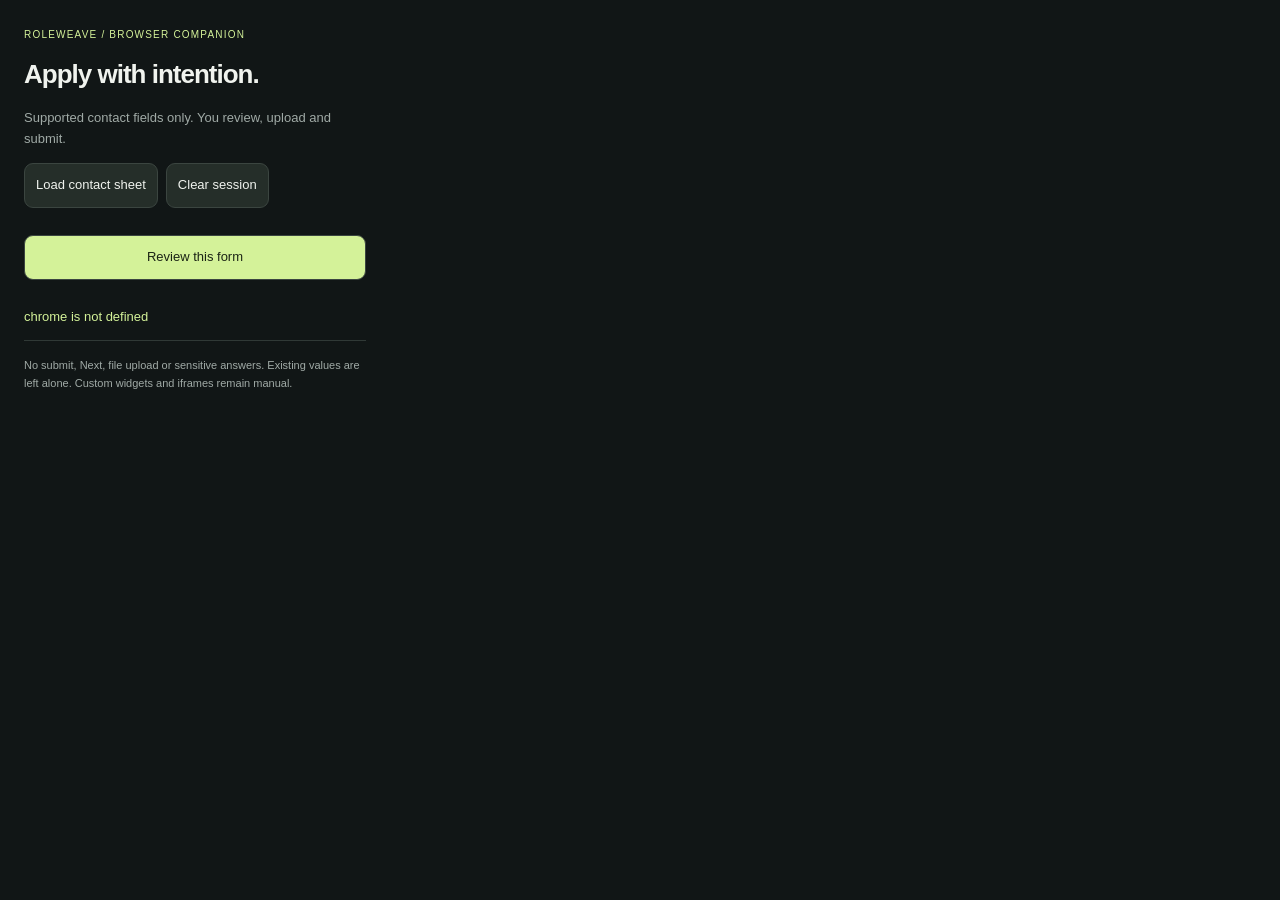
==== browser-helper/popup.html @ d4b16016 "Deliver browser application workspace with reviewed form filling" ====
<!doctype html><html lang="en"><head><meta charset="utf-8"><title>RoleWeave helper</title><link rel="stylesheet" href="popup.css"><script src="popup.js" defer></script></head><body><header><small>ROLEWEAVE / BROWSER COMPANION</small><h1>Apply with intention.</h1><p>Supported contact fields only. You review, upload and submit.</p></header><div class="actions"><button id="load">Load contact sheet</button><button id="clear">Clear session</button></div><p id="profile-status"></p><button id="scan">Review this form</button><section id="preview" hidden><h2>Review destination</h2><p id="destination"></p><div id="fields"></div><label><input type="checkbox" id="consent">I approve sending these selected contact values to this site. Its scripts may process them immediately.</label><button id="fill">Fill checked fields</button></section><p id="status" role="status"></p><footer>No submit, Next, file upload or sensitive answers. Existing values are left alone. Custom widgets and iframes remain manual.</footer></body></html>
---- browser-helper/popup.css ----
*{box-sizing:border-box}body{width:390px;margin:0;padding:24px;background:#111616;color:#f0f3ee;font:13px/1.6 'Segoe UI',sans-serif}small{color:#d4f299;letter-spacing:.12em;font-size:10px}h1{font-size:26px;letter-spacing:-1px;margin:9px 0}h2{font-size:16px}p,footer{color:#a0aaa6;overflow-wrap:anywhere}button{border:1px solid #3b4540;background:#252e29;color:#f0f3ee;border-radius:9px;padding:11px;cursor:pointer;font:inherit}button:hover{border-color:#d4f299}#scan,#fill{width:100%;background:#d4f299;color:#1b2415;margin:14px 0}button:disabled{opacity:.5;cursor:wait}.actions{display:flex;gap:8px}label{display:block;padding:10px 0}input{accent-color:#d4f299}#fields label{border-bottom:1px solid #303936}#fields strong,#fields small{display:block;padding-left:24px;overflow-wrap:anywhere}#fields small{letter-spacing:normal;color:#bec9c0;font-size:12px}#status{color:#d4f299}footer{font-size:11px;border-top:1px solid #303936;padding-top:16px}
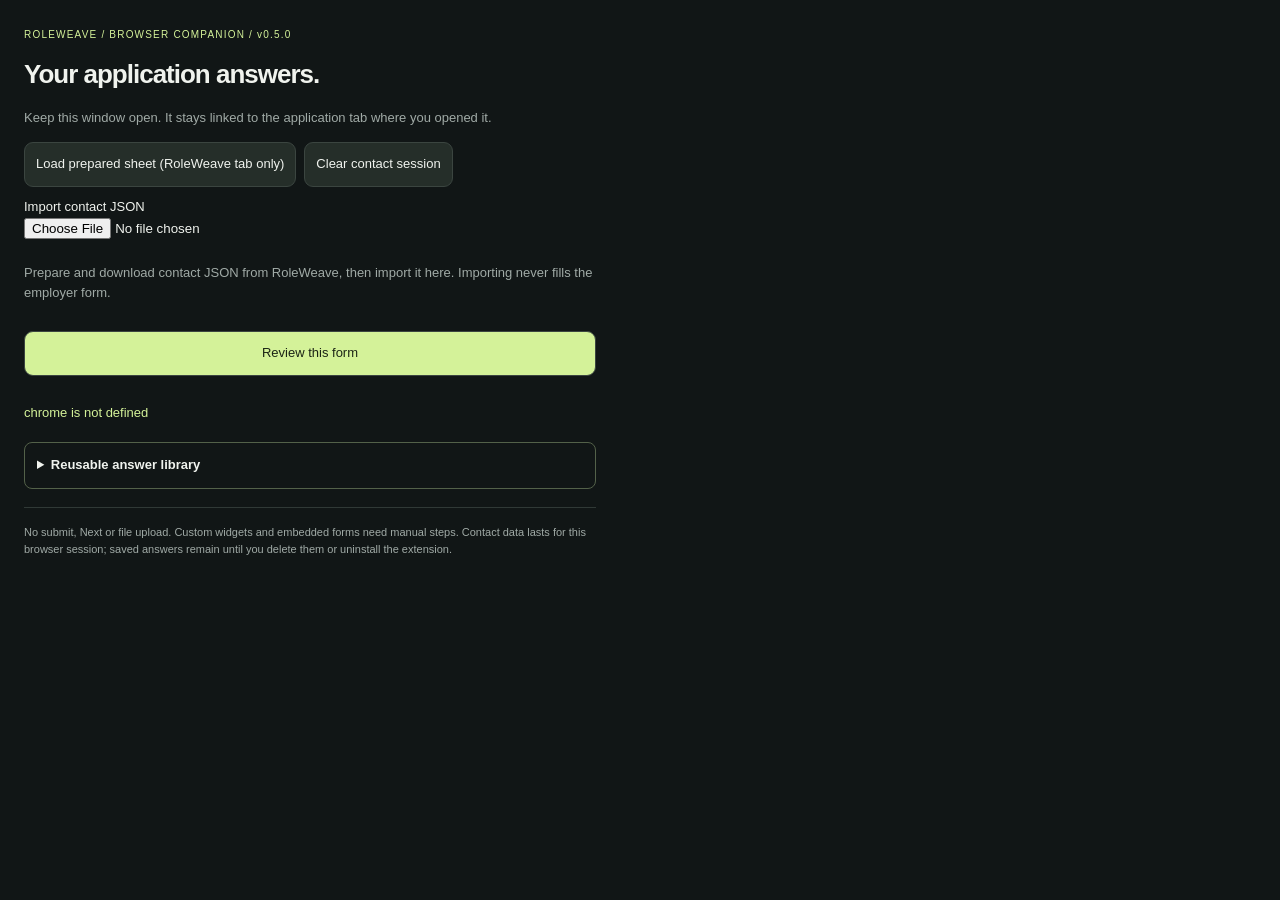
==== commit cc3271b9: "Complete v0.48 resume, discovery and reusable-answer workflows" ====
--- a/browser-helper/popup.html
+++ b/browser-helper/popup.html
@@ -1 +1,10 @@
-<!doctype html><html lang="en"><head><meta charset="utf-8"><title>RoleWeave helper</title><link rel="stylesheet" href="popup.css"><script src="popup.js" defer></script></head><body><header><small>ROLEWEAVE / BROWSER COMPANION</small><h1>Apply with intention.</h1><p>Supported contact fields only. You review, upload and submit.</p></header><div class="actions"><button id="load">Load contact sheet</button><button id="clear">Clear session</button></div><p id="profile-status"></p><button id="scan">Review this form</button><section id="preview" hidden><h2>Review destination</h2><p id="destination"></p><div id="fields"></div><label><input type="checkbox" id="consent">I approve sending these selected contact values to this site. Its scripts may process them immediately.</label><button id="fill">Fill checked fields</button></section><p id="status" role="status"></p><footer>No submit, Next, file upload or sensitive answers. Existing values are left alone. Custom widgets and iframes remain manual.</footer></body></html>
+<!doctype html><html lang="en"><head><meta charset="utf-8"><title>RoleWeave helper</title><link rel="stylesheet" href="popup.css"><script src="page.js" defer></script><script src="popup.js" defer></script></head><body>
+<header><small>ROLEWEAVE / BROWSER COMPANION / v0.5.0</small><h1>Your application answers.</h1><p>Keep this window open. It stays linked to the application tab where you opened it.</p></header>
+<div class="actions"><button id="load">Load prepared sheet (RoleWeave tab only)</button><button id="clear">Clear contact session</button></div>
+<label>Import contact JSON<input id="contact-file" type="file" accept="application/json,.json"></label><p>Prepare and download contact JSON from RoleWeave, then import it here. Importing never fills the employer form.</p><p id="profile-status"></p>
+<button id="scan">Review this form</button>
+<section id="preview" hidden><h2>1. Review destination</h2><p id="destination"></p><h2>2. Choose fields to fill</h2><p>Tick the box beside each question and answer below. Existing answers are left alone.</p><p id="field-count" role="status"></p><div id="fields"></div><div id="frame-help"></div><label id="consent-label"><input type="checkbox" id="consent">I approve sending these selected values to this site. Its scripts may process them immediately.</label><button id="fill" disabled>Fill checked fields</button><h2>Questions to save for next time</h2><p>Choose a question, review or write your answer, then save it in your library. Re-scan to use it here.</p><div id="questions"></div></section>
+<p id="status" role="status" aria-live="polite"></p>
+<details id="answer-library"><summary>Reusable answer library</summary><p>Stored unencrypted in this browser extension, separately from RoleWeave backups. Export JSON to keep a portable copy. No model call. Nothing is learned in the background.</p><div class="actions"><button id="new-answer">New answer</button><button id="export-answers">Export answers JSON</button></div><label>Import answers JSON (merge; conflicting IDs are refused)<input id="answers-file" type="file" accept="application/json,.json"></label><p id="library-status" role="status"></p><div id="saved-answers"></div>
+<form id="answer-form"><h2>Save a reviewed answer</h2><input type="hidden" id="answer-id"><label>Question<textarea id="answer-question" rows="2" maxlength="500" required></textarea></label><label>Other wordings for the same question (one per line, up to 10)<textarea id="answer-aliases" rows="2" maxlength="5000"></textarea></label><label>Your answer<textarea id="answer-text" rows="5" maxlength="5000" required></textarea></label><label>Reuse for<select id="answer-scope"><option value="page">This application page only</option><option value="site">This site</option><option value="all">All sites</option></select></label><p id="answer-destination"></p><p>Use page-only for employer/job-specific wording. Review dates and years of experience before reusing an answer. Legal, sensitive and salary questions stay manual.</p><button id="save-answer">Save answer locally</button></form></details>
+<footer>No submit, Next or file upload. Custom widgets and embedded forms need manual steps. Contact data lasts for this browser session; saved answers remain until you delete them or uninstall the extension.</footer></body></html>
--- a/browser-helper/popup.css
+++ b/browser-helper/popup.css
@@ -1 +1,2 @@
 *{box-sizing:border-box}body{width:390px;margin:0;padding:24px;background:#111616;color:#f0f3ee;font:13px/1.6 'Segoe UI',sans-serif}small{color:#d4f299;letter-spacing:.12em;font-size:10px}h1{font-size:26px;letter-spacing:-1px;margin:9px 0}h2{font-size:16px}p,footer{color:#a0aaa6;overflow-wrap:anywhere}button{border:1px solid #3b4540;background:#252e29;color:#f0f3ee;border-radius:9px;padding:11px;cursor:pointer;font:inherit}button:hover{border-color:#d4f299}#scan,#fill{width:100%;background:#d4f299;color:#1b2415;margin:14px 0}button:disabled{opacity:.5;cursor:wait}.actions{display:flex;gap:8px}label{display:block;padding:10px 0}input{accent-color:#d4f299}#fields label{border-bottom:1px solid #303936}#fields strong,#fields small{display:block;padding-left:24px;overflow-wrap:anywhere}#fields small{letter-spacing:normal;color:#bec9c0;font-size:12px}#status{color:#d4f299}footer{font-size:11px;border-top:1px solid #303936;padding-top:16px}
+body{width:auto;min-width:330px;max-width:620px}input[type=file],textarea,select{width:100%;max-width:100%}textarea,select{background:#18201b;color:#f0f3ee;border:1px solid #536149;border-radius:6px;padding:8px;font:inherit}textarea{resize:vertical}#fields label{display:grid;grid-template-columns:22px 1fr;gap:4px;padding:12px;background:#1a231c;margin:8px 0;border:1px solid #536149;border-radius:8px}#fields input{grid-row:1/3;align-self:start;margin-top:5px}#fields strong,#fields small{padding-left:0}#fields small{white-space:pre-wrap;line-height:1.5}#field-count{font-weight:bold;color:#d4f299}details{border:1px solid #536149;border-radius:8px;padding:12px;margin:18px 0}summary{cursor:pointer;font-weight:bold}#saved-answers>div,#questions>div{border-bottom:1px solid #536149;padding:8px 0}#saved-answers button{margin-right:6px}a{color:#d4f299}#answer-destination{font-size:11px}button:disabled{cursor:not-allowed}
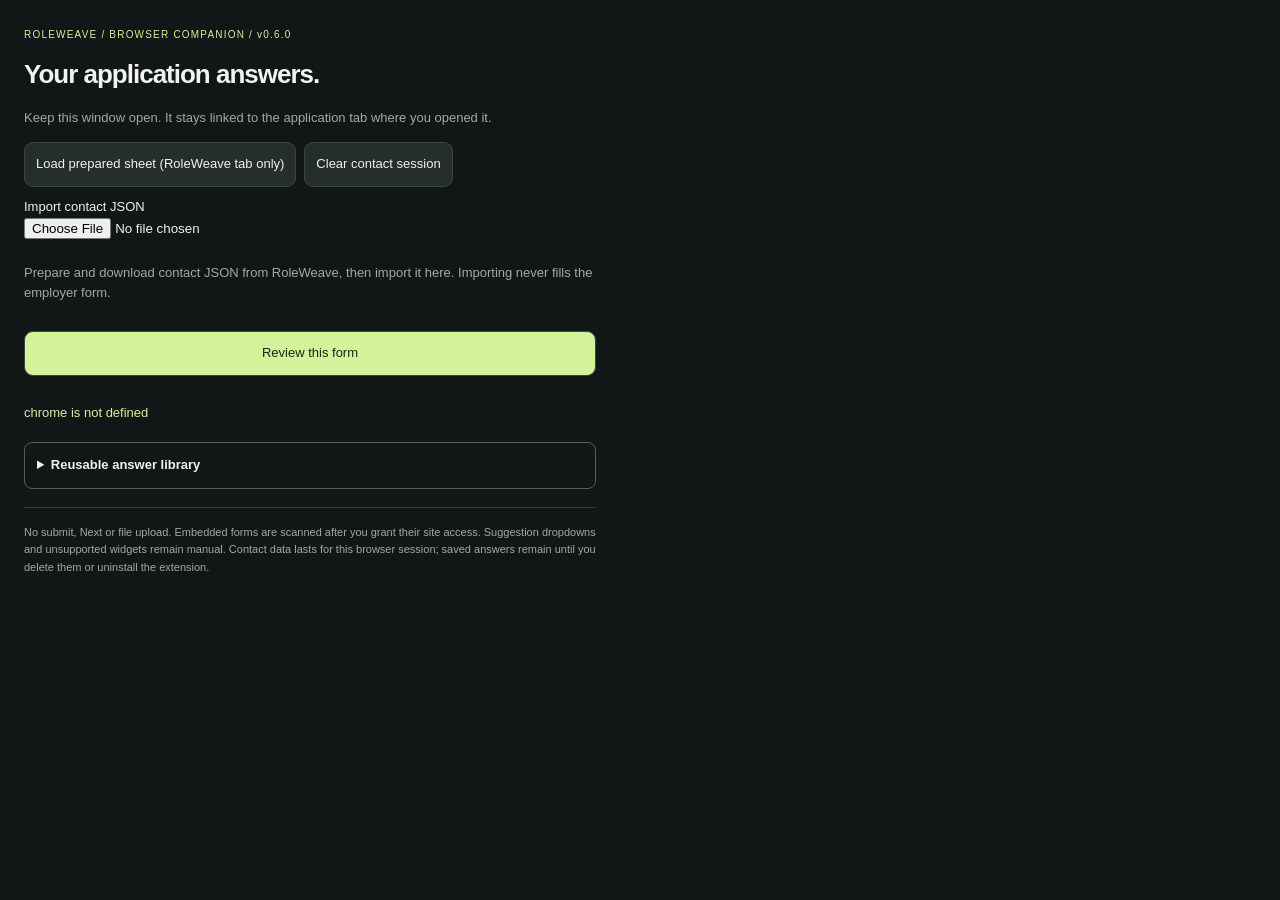
==== commit fa19acb2: "Discover and fill reviewed embedded application frames" ====
--- a/browser-helper/popup.html
+++ b/browser-helper/popup.html
@@ -1,5 +1,5 @@
-<!doctype html><html lang="en"><head><meta charset="utf-8"><title>RoleWeave helper</title><link rel="stylesheet" href="popup.css"><script src="page.js" defer></script><script src="popup.js" defer></script></head><body>
-<header><small>ROLEWEAVE / BROWSER COMPANION / v0.5.0</small><h1>Your application answers.</h1><p>Keep this window open. It stays linked to the application tab where you opened it.</p></header>
+<!doctype html><html lang="en"><head><meta charset="utf-8"><title>RoleWeave helper</title><link rel="stylesheet" href="popup.css"><script src="page.js" defer></script><script src="frames.js" defer></script><script src="popup.js" defer></script></head><body>
+<header><small>ROLEWEAVE / BROWSER COMPANION / v0.6.0</small><h1>Your application answers.</h1><p>Keep this window open. It stays linked to the application tab where you opened it.</p></header>
 <div class="actions"><button id="load">Load prepared sheet (RoleWeave tab only)</button><button id="clear">Clear contact session</button></div>
 <label>Import contact JSON<input id="contact-file" type="file" accept="application/json,.json"></label><p>Prepare and download contact JSON from RoleWeave, then import it here. Importing never fills the employer form.</p><p id="profile-status"></p>
 <button id="scan">Review this form</button>
@@ -7,4 +7,4 @@
 <p id="status" role="status" aria-live="polite"></p>
 <details id="answer-library"><summary>Reusable answer library</summary><p>Stored unencrypted in this browser extension, separately from RoleWeave backups. Export JSON to keep a portable copy. No model call. Nothing is learned in the background.</p><div class="actions"><button id="new-answer">New answer</button><button id="export-answers">Export answers JSON</button></div><label>Import answers JSON (merge; conflicting IDs are refused)<input id="answers-file" type="file" accept="application/json,.json"></label><p id="library-status" role="status"></p><div id="saved-answers"></div>
 <form id="answer-form"><h2>Save a reviewed answer</h2><input type="hidden" id="answer-id"><label>Question<textarea id="answer-question" rows="2" maxlength="500" required></textarea></label><label>Other wordings for the same question (one per line, up to 10)<textarea id="answer-aliases" rows="2" maxlength="5000"></textarea></label><label>Your answer<textarea id="answer-text" rows="5" maxlength="5000" required></textarea></label><label>Reuse for<select id="answer-scope"><option value="page">This application page only</option><option value="site">This site</option><option value="all">All sites</option></select></label><p id="answer-destination"></p><p>Use page-only for employer/job-specific wording. Review dates and years of experience before reusing an answer. Legal, sensitive and salary questions stay manual.</p><button id="save-answer">Save answer locally</button></form></details>
-<footer>No submit, Next or file upload. Custom widgets and embedded forms need manual steps. Contact data lasts for this browser session; saved answers remain until you delete them or uninstall the extension.</footer></body></html>
+<footer>No submit, Next or file upload. Embedded forms are scanned after you grant their site access. Suggestion dropdowns and unsupported widgets remain manual. Contact data lasts for this browser session; saved answers remain until you delete them or uninstall the extension.</footer></body></html>
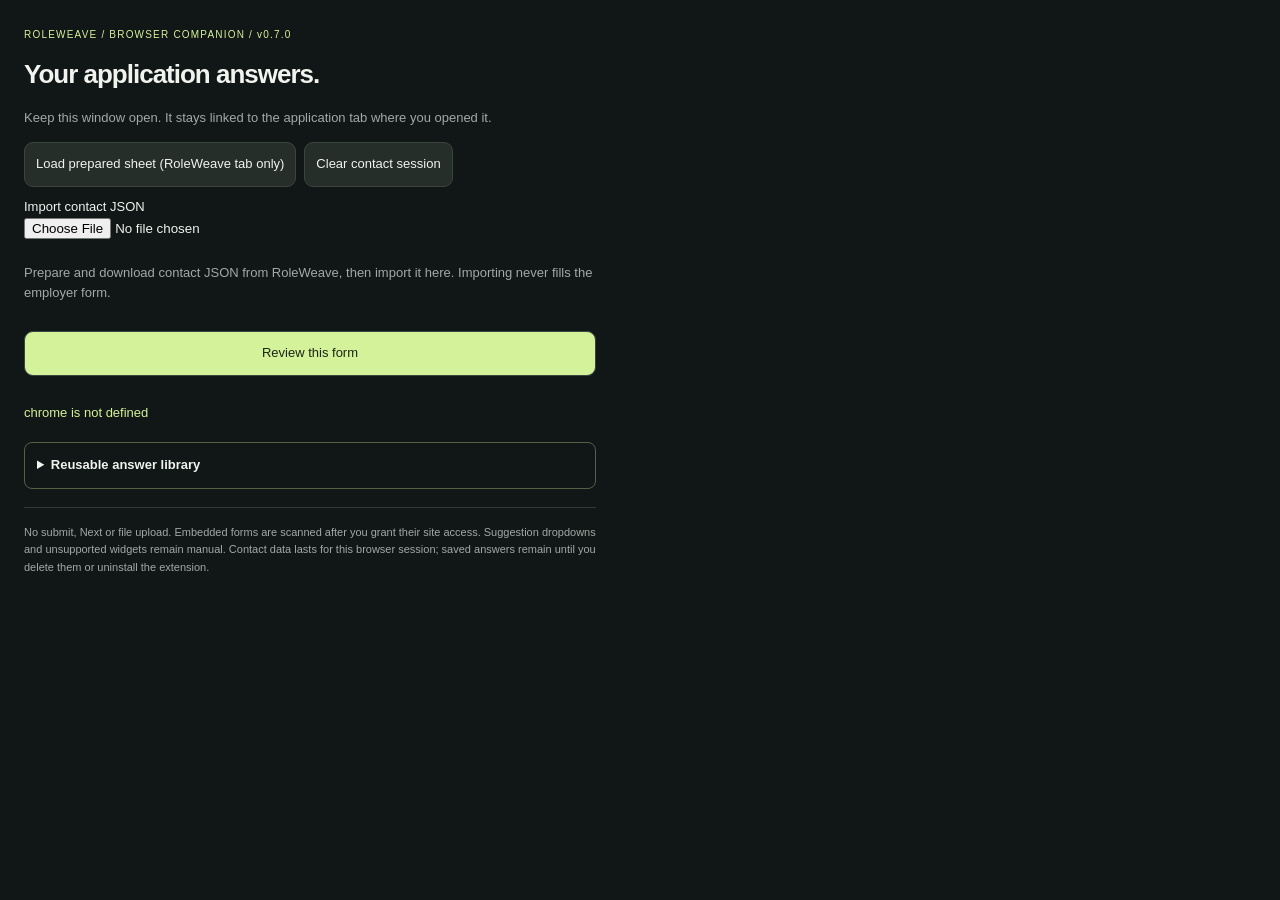
==== commit aa9b7b54: "Restore retained assessments and streamline reusable answer capture" ====
--- a/browser-helper/popup.html
+++ b/browser-helper/popup.html
@@ -1,10 +1,10 @@
 <!doctype html><html lang="en"><head><meta charset="utf-8"><title>RoleWeave helper</title><link rel="stylesheet" href="popup.css"><script src="page.js" defer></script><script src="frames.js" defer></script><script src="popup.js" defer></script></head><body>
-<header><small>ROLEWEAVE / BROWSER COMPANION / v0.6.0</small><h1>Your application answers.</h1><p>Keep this window open. It stays linked to the application tab where you opened it.</p></header>
+<header><small>ROLEWEAVE / BROWSER COMPANION / v0.7.0</small><h1>Your application answers.</h1><p>Keep this window open. It stays linked to the application tab where you opened it.</p></header>
 <div class="actions"><button id="load">Load prepared sheet (RoleWeave tab only)</button><button id="clear">Clear contact session</button></div>
 <label>Import contact JSON<input id="contact-file" type="file" accept="application/json,.json"></label><p>Prepare and download contact JSON from RoleWeave, then import it here. Importing never fills the employer form.</p><p id="profile-status"></p>
 <button id="scan">Review this form</button>
-<section id="preview" hidden><h2>1. Review destination</h2><p id="destination"></p><h2>2. Choose fields to fill</h2><p>Tick the box beside each question and answer below. Existing answers are left alone.</p><p id="field-count" role="status"></p><div id="fields"></div><div id="frame-help"></div><label id="consent-label"><input type="checkbox" id="consent">I approve sending these selected values to this site. Its scripts may process them immediately.</label><button id="fill" disabled>Fill checked fields</button><h2>Questions to save for next time</h2><p>Choose a question, review or write your answer, then save it in your library. Re-scan to use it here.</p><div id="questions"></div></section>
+<section id="preview" hidden><h2>1. Review destination</h2><p id="destination"></p><h2>2. Choose fields to fill</h2><p>Tick the box beside each question and answer below. Existing answers are left alone.</p><p id="field-count" role="status"></p><div id="fields"></div><div id="frame-help"></div><label id="consent-label"><input type="checkbox" id="consent">I approve sending these selected values to this site. Its scripts may process them immediately.</label><button id="fill" disabled>Fill checked fields</button><h2>Questions to save for next time</h2><p>Choose a question, review or write your answer, then save it in your library. Use Save and next to answer several questions, then re-scan to use your saved answers here.</p><div id="questions"></div></section>
 <p id="status" role="status" aria-live="polite"></p>
 <details id="answer-library"><summary>Reusable answer library</summary><p>Stored unencrypted in this browser extension, separately from RoleWeave backups. Export JSON to keep a portable copy. No model call. Nothing is learned in the background.</p><div class="actions"><button id="new-answer">New answer</button><button id="export-answers">Export answers JSON</button></div><label>Import answers JSON (merge; conflicting IDs are refused)<input id="answers-file" type="file" accept="application/json,.json"></label><p id="library-status" role="status"></p><div id="saved-answers"></div>
-<form id="answer-form"><h2>Save a reviewed answer</h2><input type="hidden" id="answer-id"><label>Question<textarea id="answer-question" rows="2" maxlength="500" required></textarea></label><label>Other wordings for the same question (one per line, up to 10)<textarea id="answer-aliases" rows="2" maxlength="5000"></textarea></label><label>Your answer<textarea id="answer-text" rows="5" maxlength="5000" required></textarea></label><label>Reuse for<select id="answer-scope"><option value="page">This application page only</option><option value="site">This site</option><option value="all">All sites</option></select></label><p id="answer-destination"></p><p>Use page-only for employer/job-specific wording. Review dates and years of experience before reusing an answer. Legal, sensitive and salary questions stay manual.</p><button id="save-answer">Save answer locally</button></form></details>
+</details><dialog id="answer-editor" aria-labelledby="editor-title"><form id="answer-form"><h2 id="editor-title">Save a reviewed answer</h2><p id="question-progress"></p><div class="editor-fields"><input type="hidden" id="answer-id"><label>Question<textarea id="answer-question" rows="2" maxlength="500" required></textarea></label><label>Your answer<textarea id="answer-text" rows="4" maxlength="5000" required></textarea></label><details><summary>Other wordings for this question</summary><label>Other wordings for the same question (one per line, up to 10)<textarea id="answer-aliases" rows="2" maxlength="5000"></textarea></label></details><label>Reuse for<select id="answer-scope"><option value="page">This application page only</option><option value="site">This site</option><option value="all">All sites</option></select></label><p id="answer-destination"></p><p>Use page-only for employer/job-specific wording. Review dates and years of experience before reusing an answer. Legal, sensitive and salary questions stay manual.</p></div><div class="editor-actions"><p id="editor-status" role="status" aria-live="polite"></p><div class="actions"><button id="save-answer" type="submit">Save answer locally</button><button id="save-next" type="submit">Save and next</button><button id="close-editor" type="button">Done</button></div></div></form></dialog>
 <footer>No submit, Next or file upload. Embedded forms are scanned after you grant their site access. Suggestion dropdowns and unsupported widgets remain manual. Contact data lasts for this browser session; saved answers remain until you delete them or uninstall the extension.</footer></body></html>
--- a/browser-helper/popup.css
+++ b/browser-helper/popup.css
@@ -1,2 +1,4 @@
 *{box-sizing:border-box}body{width:390px;margin:0;padding:24px;background:#111616;color:#f0f3ee;font:13px/1.6 'Segoe UI',sans-serif}small{color:#d4f299;letter-spacing:.12em;font-size:10px}h1{font-size:26px;letter-spacing:-1px;margin:9px 0}h2{font-size:16px}p,footer{color:#a0aaa6;overflow-wrap:anywhere}button{border:1px solid #3b4540;background:#252e29;color:#f0f3ee;border-radius:9px;padding:11px;cursor:pointer;font:inherit}button:hover{border-color:#d4f299}#scan,#fill{width:100%;background:#d4f299;color:#1b2415;margin:14px 0}button:disabled{opacity:.5;cursor:wait}.actions{display:flex;gap:8px}label{display:block;padding:10px 0}input{accent-color:#d4f299}#fields label{border-bottom:1px solid #303936}#fields strong,#fields small{display:block;padding-left:24px;overflow-wrap:anywhere}#fields small{letter-spacing:normal;color:#bec9c0;font-size:12px}#status{color:#d4f299}footer{font-size:11px;border-top:1px solid #303936;padding-top:16px}
 body{width:auto;min-width:330px;max-width:620px}input[type=file],textarea,select{width:100%;max-width:100%}textarea,select{background:#18201b;color:#f0f3ee;border:1px solid #536149;border-radius:6px;padding:8px;font:inherit}textarea{resize:vertical}#fields label{display:grid;grid-template-columns:22px 1fr;gap:4px;padding:12px;background:#1a231c;margin:8px 0;border:1px solid #536149;border-radius:8px}#fields input{grid-row:1/3;align-self:start;margin-top:5px}#fields strong,#fields small{padding-left:0}#fields small{white-space:pre-wrap;line-height:1.5}#field-count{font-weight:bold;color:#d4f299}details{border:1px solid #536149;border-radius:8px;padding:12px;margin:18px 0}summary{cursor:pointer;font-weight:bold}#saved-answers>div,#questions>div{border-bottom:1px solid #536149;padding:8px 0}#saved-answers button{margin-right:6px}a{color:#d4f299}#answer-destination{font-size:11px}button:disabled{cursor:not-allowed}
+
+dialog{color:#f0f3ee;background:#111616;border:1px solid #536149;border-radius:12px;width:calc(100% - 20px);max-width:580px;max-height:calc(100dvh - 20px);padding:16px}dialog::backdrop{background:#000a}#answer-form{display:flex;flex-direction:column;max-height:calc(100dvh - 56px)}#editor-title{margin:0}#question-progress{margin:4px 0}.editor-fields{overflow-y:auto;min-height:0;padding-right:6px}.editor-actions{flex-shrink:0;border-top:1px solid #536149;padding-top:8px;background:#111616}.editor-actions .actions{flex-wrap:wrap}.editor-actions button{flex:1}#save-answer,#save-next{background:#d4f299;color:#1b2415}#editor-status{color:#d4f299;margin:0 0 8px;white-space:pre-wrap}#editor-status:empty{display:none}
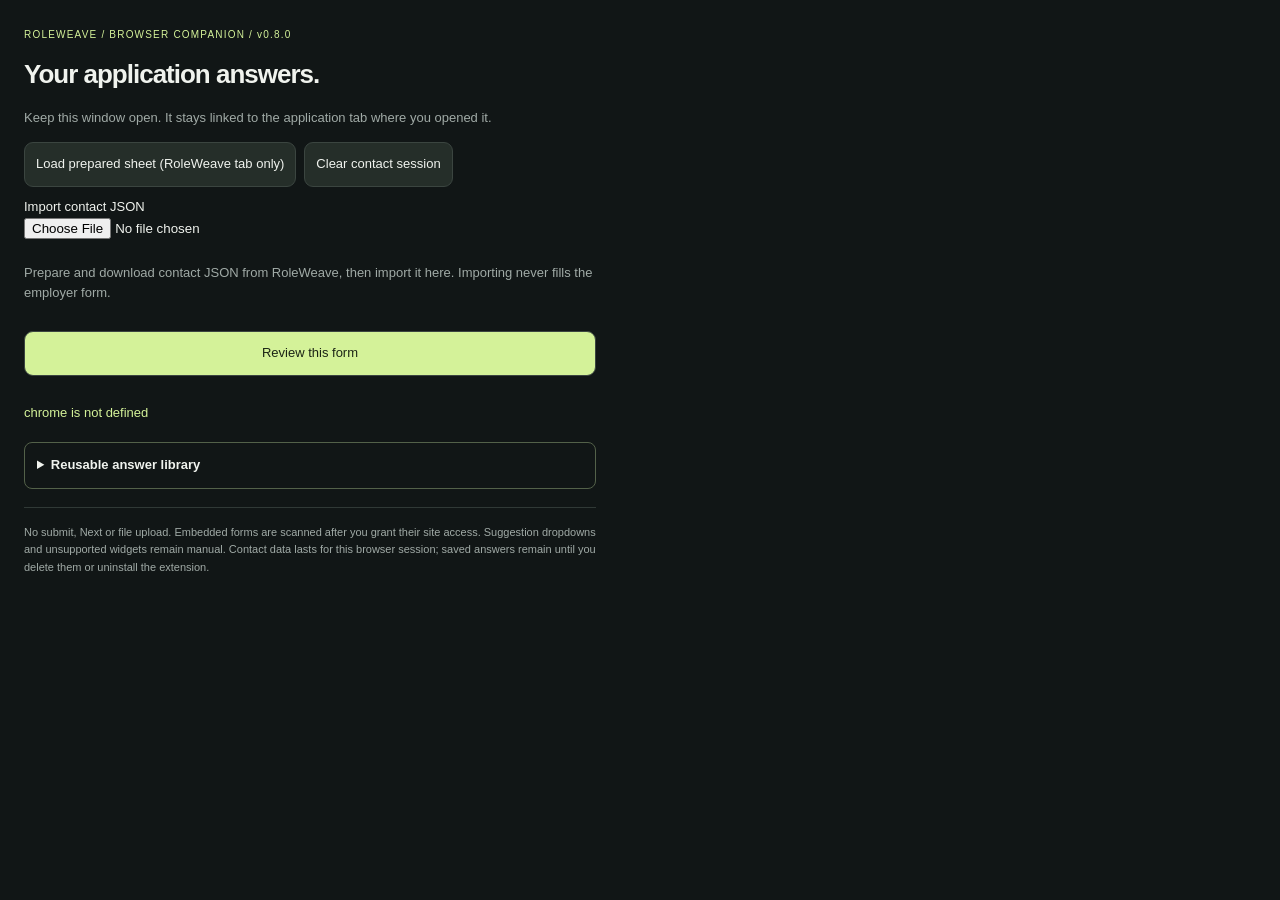
==== commit 392bc4cf: "Add backed-up answers, batch interview setup and saved-search pages" ====
--- a/browser-helper/popup.html
+++ b/browser-helper/popup.html
@@ -1,10 +1,10 @@
 <!doctype html><html lang="en"><head><meta charset="utf-8"><title>RoleWeave helper</title><link rel="stylesheet" href="popup.css"><script src="page.js" defer></script><script src="frames.js" defer></script><script src="popup.js" defer></script></head><body>
-<header><small>ROLEWEAVE / BROWSER COMPANION / v0.7.0</small><h1>Your application answers.</h1><p>Keep this window open. It stays linked to the application tab where you opened it.</p></header>
+<header><small>ROLEWEAVE / BROWSER COMPANION / v0.8.0</small><h1>Your application answers.</h1><p>Keep this window open. It stays linked to the application tab where you opened it.</p></header>
 <div class="actions"><button id="load">Load prepared sheet (RoleWeave tab only)</button><button id="clear">Clear contact session</button></div>
 <label>Import contact JSON<input id="contact-file" type="file" accept="application/json,.json"></label><p>Prepare and download contact JSON from RoleWeave, then import it here. Importing never fills the employer form.</p><p id="profile-status"></p>
 <button id="scan">Review this form</button>
 <section id="preview" hidden><h2>1. Review destination</h2><p id="destination"></p><h2>2. Choose fields to fill</h2><p>Tick the box beside each question and answer below. Existing answers are left alone.</p><p id="field-count" role="status"></p><div id="fields"></div><div id="frame-help"></div><label id="consent-label"><input type="checkbox" id="consent">I approve sending these selected values to this site. Its scripts may process them immediately.</label><button id="fill" disabled>Fill checked fields</button><h2>Questions to save for next time</h2><p>Choose a question, review or write your answer, then save it in your library. Use Save and next to answer several questions, then re-scan to use your saved answers here.</p><div id="questions"></div></section>
 <p id="status" role="status" aria-live="polite"></p>
-<details id="answer-library"><summary>Reusable answer library</summary><p>Stored unencrypted in this browser extension, separately from RoleWeave backups. Export JSON to keep a portable copy. No model call. Nothing is learned in the background.</p><div class="actions"><button id="new-answer">New answer</button><button id="export-answers">Export answers JSON</button></div><label>Import answers JSON (merge; conflicting IDs are refused)<input id="answers-file" type="file" accept="application/json,.json"></label><p id="library-status" role="status"></p><div id="saved-answers"></div>
+<details id="answer-library"><summary>Reusable answer library</summary><p>Stored unencrypted in this browser extension, separately from RoleWeave backups. Export JSON to keep a portable copy. No model call. Nothing is learned in the background.</p><div class="actions"><button id="new-answer">New answer</button><button id="export-answers">Export answers JSON</button></div><label>Import answers JSON (merge)<input id="answers-file" type="file" accept="application/json,.json"></label><label><input type="checkbox" id="replace-answers">Replace conflicting saved IDs with reviewed imported answers</label><p id="library-status" role="status"></p><div id="saved-answers"></div>
 </details><dialog id="answer-editor" aria-labelledby="editor-title"><form id="answer-form"><h2 id="editor-title">Save a reviewed answer</h2><p id="question-progress"></p><div class="editor-fields"><input type="hidden" id="answer-id"><label>Question<textarea id="answer-question" rows="2" maxlength="500" required></textarea></label><label>Your answer<textarea id="answer-text" rows="4" maxlength="5000" required></textarea></label><details><summary>Other wordings for this question</summary><label>Other wordings for the same question (one per line, up to 10)<textarea id="answer-aliases" rows="2" maxlength="5000"></textarea></label></details><label>Reuse for<select id="answer-scope"><option value="page">This application page only</option><option value="site">This site</option><option value="all">All sites</option></select></label><p id="answer-destination"></p><p>Use page-only for employer/job-specific wording. Review dates and years of experience before reusing an answer. Legal, sensitive and salary questions stay manual.</p></div><div class="editor-actions"><p id="editor-status" role="status" aria-live="polite"></p><div class="actions"><button id="save-answer" type="submit">Save answer locally</button><button id="save-next" type="submit">Save and next</button><button id="close-editor" type="button">Done</button></div></div></form></dialog>
 <footer>No submit, Next or file upload. Embedded forms are scanned after you grant their site access. Suggestion dropdowns and unsupported widgets remain manual. Contact data lasts for this browser session; saved answers remain until you delete them or uninstall the extension.</footer></body></html>
